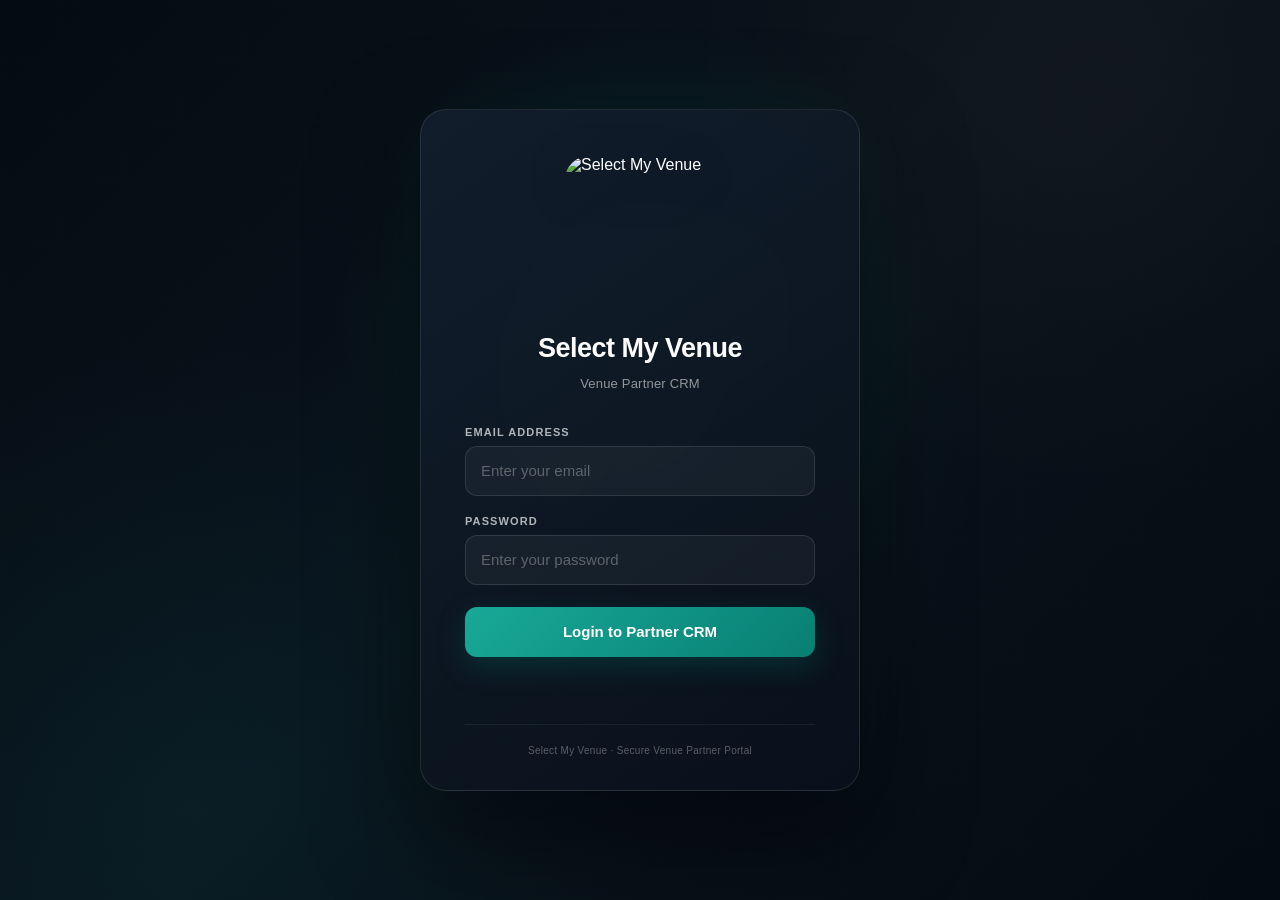
==== index.html @ df259d18 "Create index.html Add Partner CRM root redirect" ====
<!DOCTYPE html>
<html lang="en">
<head>
  <meta charset="UTF-8" />
  <meta name="viewport" content="width=device-width, initial-scale=1.0" />
  <title>Select My Venue - Partner CRM</title>

  <script>
    window.location.replace("login.html");
  </script>
</head>
<body>
  <p>Redirecting to Partner CRM...</p>
</body>
</html>
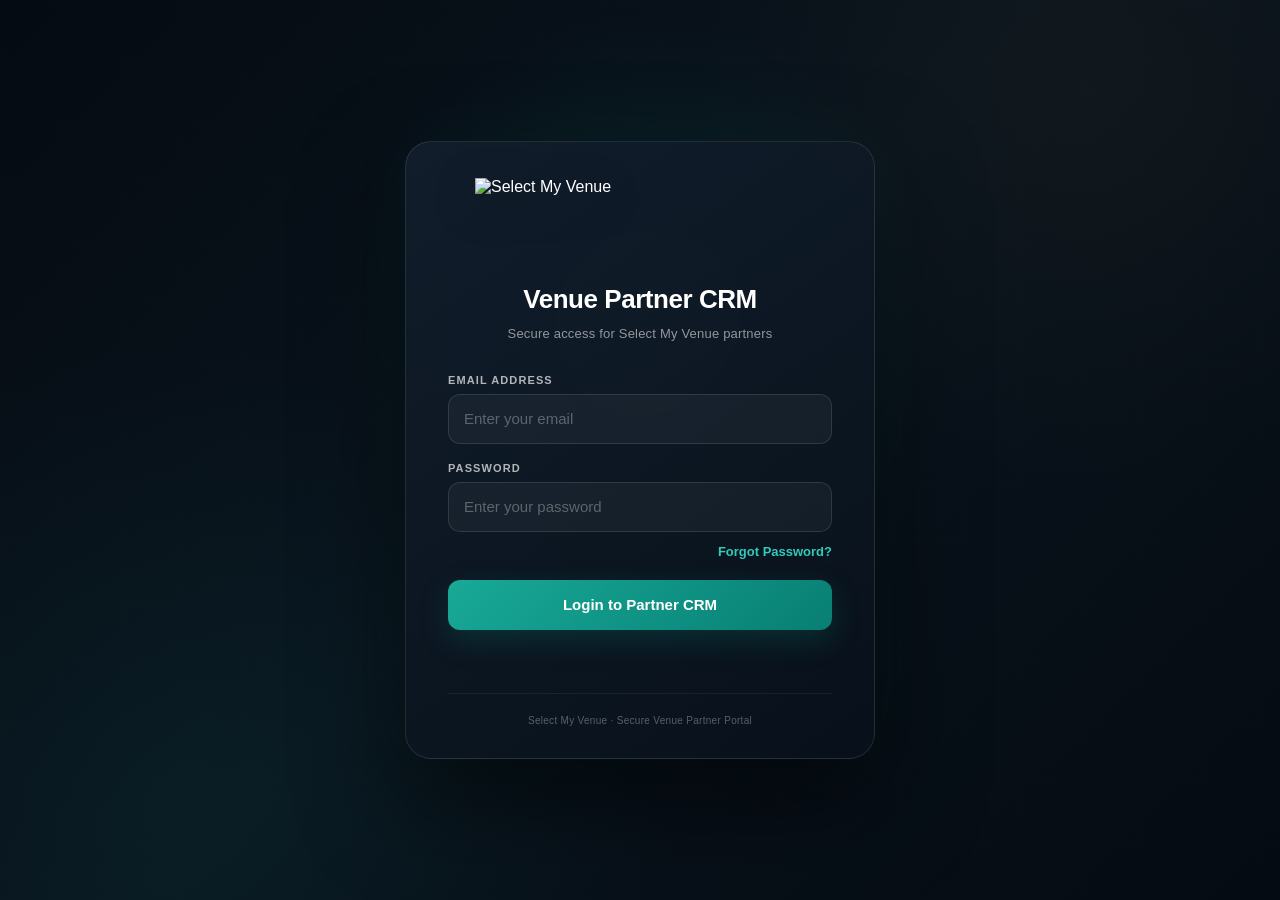
==== commit 1b6c3ca4: "Prevent secure CRM pages from search indexing" ====
--- a/index.html
+++ b/index.html
@@ -3,6 +3,7 @@
 <head>
   <meta charset="UTF-8" />
   <meta name="viewport" content="width=device-width, initial-scale=1.0" />
+  <meta name="robots" content="noindex,nofollow,noarchive" />
   <title>Select My Venue - Partner CRM</title>
 
   <script>
